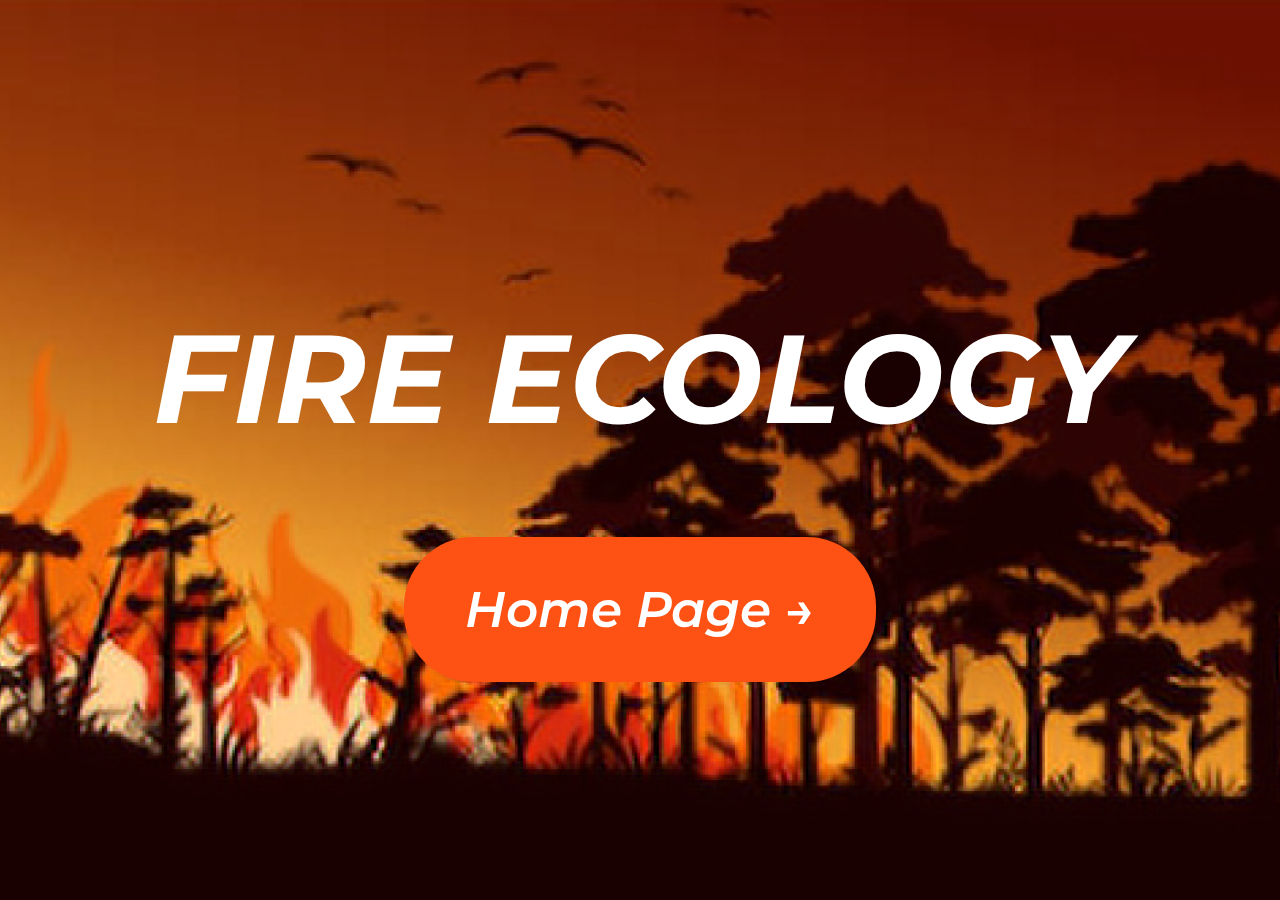
==== index.html @ 668ac1f4 "initial commit" ====
<!DOCTYPE html>
<html lang="en">
<head>
    <meta charset="UTF-8">
    <meta name="viewport" content="width=device-width, initial-scale=1.0">
    <title>Fire Ecology</title>
    <link rel="stylesheet" href="styles.css">
    <script src="script.js"></script> 
</head>
<body>
        <div class="video-wrapper">
            <video loop muted autoplay>
                <source src="./ASSETS/y2mate.com - Glowing Fire Embers Free Animation Loop Background_1080pFHR.mp4" type="video/mp4">
            </video>
            <div class="main">
                <H1>FIRE ECOLOGY</H1>
                <div id="home" class="button-extend"><h2>Home Page →</h2></div>
            </div>
            
        </div>
</body>
---- styles.css ----
@import url('https://fonts.googleapis.com/css2?family=Montserrat:wght@100;200;300;400;500;600;700;800;900&display=swap');

@font-face {
    color: #FFFF;
    font-family: Montserrat;
    font-size: 100px;
    font-style: normal;
    font-weight: 600;
    line-height: normal;
    src: url();
}

h1 {
    color: #ffff;
    font-family: Montserrat;
    font-size: 125px;
    font-style: italic;
    font-weight: 700;
    line-height: normal;
}

h2 {
    color: #FFF;
    text-align: center;
    font-family: Montserrat;
    font-size: 50px;
    font-style: italic;
    font-weight: 600;
    line-height: normal;
}

p {
    color: #fff;
    font-family: Montserrat;
    font-size: 30px;
    font-style: normal;
    line-height: normal;
    font-weight: 400;
}

body {
    margin: 0;
    background: url(./ASSETS/flamefirelolz.png) no-repeat center fixed; 
    background-size: cover;
    align-items: center;
    justify-content: center;
}

video {
    position: absolute;
    margin-top: 0;
    min-width: 100vw;
    min-height: 100vh;
    opacity: 0.2;
}



.top-nav-bar{
    background-color: #404040;
    margin: 0;
    padding: 0;
    height: 183px;
    display: flex;
    flex-wrap: wrap;
    box-sizing: border-box;
    align-items: cen;
}

.header{
    color: #FFF;
    font-family: Montserrat;
    font-size: 100px;
    font-style: normal;
    font-weight: 600;
    line-height: normal;
    margin: 20px;
}

.column {
    background: linear-gradient(82deg, #FFF 0%, #FFBEBE 100%);
    margin-left: auto;
    height: 100vh;
    width: 50vw;
    display: flex;
    flex-direction: column;
    position: relative;
    justify-content: center;
    align-items: left;
    justify-self: right;
    padding-left: 280px;
}

.video-wrapper {
    position: relative;
    overflow: hidden;
    height: 100vh;
    text-align: center;
    display: flex;
    justify-content: center;
    flex-direction: row;
}

/* .home {
    position: relative;
    justify-content: center;
    text-align: center;
    overflow: scroll;
    align-items: flex-start;
    align-items: center;
    height: 100vh;
    width: 100vw;
} */

.button-extend {
    width: 472px;
    height: 145px;
    align-items: center;
    justify-content: center;
    border-radius: 69px;
    background: #FE5114;
    display: flex;
    align-items: center;
    justify-content: center;
    text-align: center;
    transition: 1s ease-out 100ms;
}

.button-extend:hover{
    scale: 103%;
    box-shadow: 0px 10px 17px 0px rgba(0, 0, 0, 0.60);
}

.main {
    /* position: absolute; */
    position: relative;
    display: flex;
    align-items: center;
    justify-content: center;
    flex-wrap: wrap;
    flex-direction: column;
}

/* .break {
    flex-basis: 100%;
    height: 0;
} */
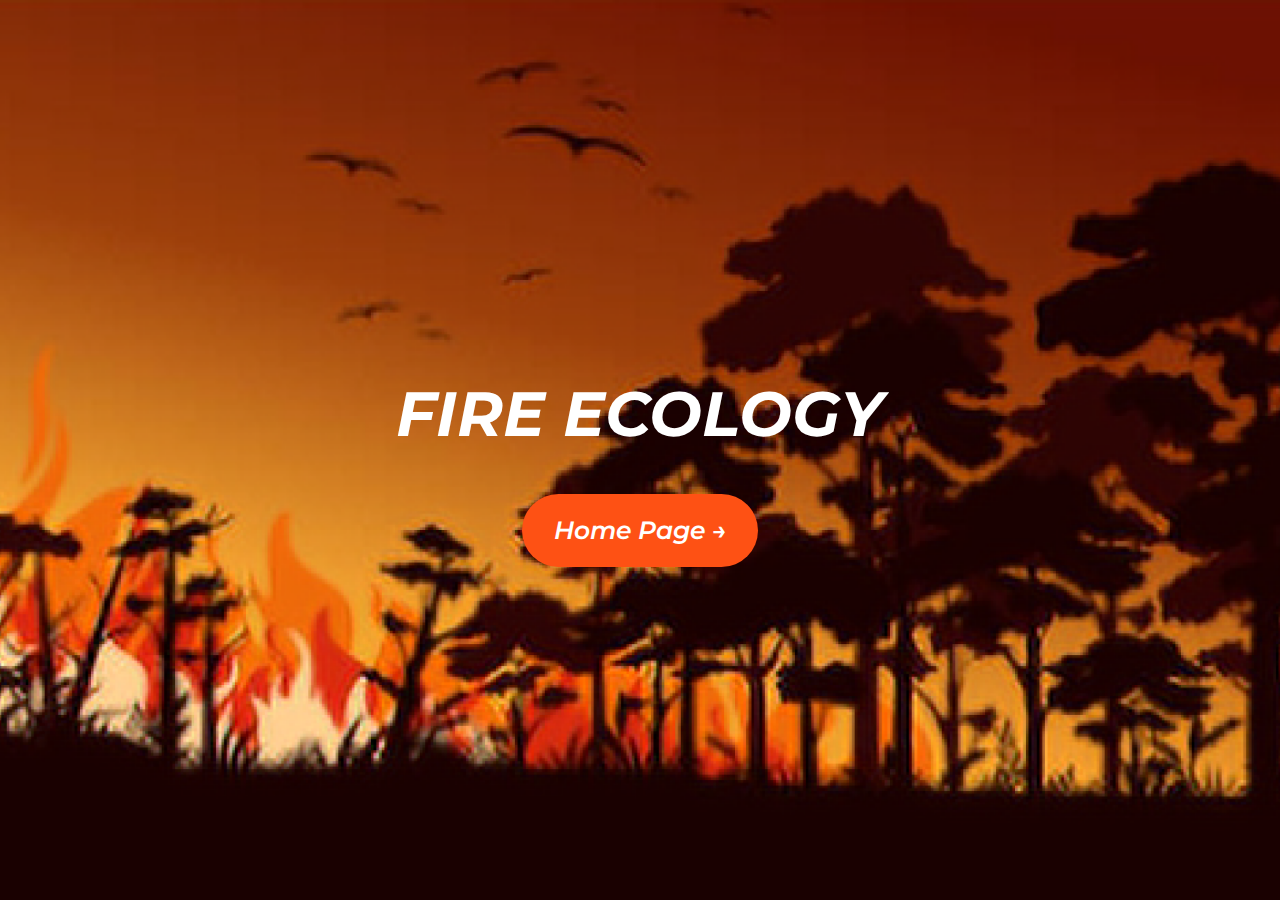
==== commit 8e0c61e1: "second commit (bad)" ====
--- a/index.html
+++ b/index.html
@@ -8,14 +8,11 @@
     <script src="script.js"></script> 
 </head>
 <body>
-        <div class="video-wrapper">
-            <video loop muted autoplay>
-                <source src="./ASSETS/y2mate.com - Glowing Fire Embers Free Animation Loop Background_1080pFHR.mp4" type="video/mp4">
-            </video>
-            <div class="main">
-                <H1>FIRE ECOLOGY</H1>
-                <div id="home" class="button-extend"><h2>Home Page →</h2></div>
-            </div>
-            
+    <video loop muted autoplay>
+        <source src="./ASSETS/y2mate.com - Glowing Fire Embers Free Animation Loop Background_1080pFHR.mp4" type="video/mp4">
+    </video>
+        <div id="main" class="main">
+            <H1>FIRE ECOLOGY</H1>
+            <div onclick="homePage()" class="button-extend"><h2>Home Page →</h2></div>
         </div>
 </body>
--- a/styles.css
+++ b/styles.css
@@ -13,28 +13,30 @@
 h1 {
     color: #ffff;
     font-family: Montserrat;
-    font-size: 125px;
+    font-size: 62.5px;
     font-style: italic;
     font-weight: 700;
     line-height: normal;
 }
 
 h2 {
-    color: #FFF;
+    /* color: #FFF; */
     text-align: center;
     font-family: Montserrat;
-    font-size: 50px;
+    font-size: 25px;
     font-style: italic;
     font-weight: 600;
     line-height: normal;
 }
 
 p {
-    color: #fff;
+    color: #000;
     font-family: Montserrat;
     font-size: 30px;
     font-style: normal;
     line-height: normal;
+    justify-self: center;
+    margin: 20px;
     font-weight: 400;
 }
 
@@ -44,17 +46,15 @@
     background-size: cover;
     align-items: center;
     justify-content: center;
+    overflow: hidden;
 }
 
 video {
     position: absolute;
     margin-top: 0;
     min-width: 100vw;
-    min-height: 100vh;
     opacity: 0.2;
 }
-
-
 
 .top-nav-bar{
     background-color: #404040;
@@ -67,54 +67,36 @@
     align-items: cen;
 }
 
-.header{
-    color: #FFF;
-    font-family: Montserrat;
-    font-size: 100px;
-    font-style: normal;
-    font-weight: 600;
-    line-height: normal;
-    margin: 20px;
+.column {
+    background: linear-gradient(82deg, #FFF 0%, #FFBEBE 100%);
+    height: 700px;
+    padding: 1%;
+    margin: 2%;
+    border-radius: 30px;
+    opacity: 0;
+    transition: opacity 1s;
 }
 
-.column {
-    background: linear-gradient(82deg, #FFF 0%, #FFBEBE 100%);
-    margin-left: auto;
-    height: 100vh;
-    width: 50vw;
-    display: flex;
-    flex-direction: column;
-    position: relative;
-    justify-content: center;
-    align-items: left;
-    justify-self: right;
-    padding-left: 280px;
+.column{
+    opacity: 1;
 }
 
-.video-wrapper {
+.main {
     position: relative;
     overflow: hidden;
     height: 100vh;
     text-align: center;
     display: flex;
+    flex-wrap: wrap;
     justify-content: center;
-    flex-direction: row;
+    align-items: center;
+    overflow-y: auto;
+    flex-direction: column;
 }
 
-/* .home {
-    position: relative;
-    justify-content: center;
-    text-align: center;
-    overflow: scroll;
-    align-items: flex-start;
-    align-items: center;
-    height: 100vh;
-    width: 100vw;
-} */
-
 .button-extend {
-    width: 472px;
-    height: 145px;
+    width: 236px;
+    height: 72.5px;
     align-items: center;
     justify-content: center;
     border-radius: 69px;
@@ -123,26 +105,14 @@
     align-items: center;
     justify-content: center;
     text-align: center;
-    transition: 1s ease-out 100ms;
+    transition: 0.5s ease-out 100ms;
+    color: white;
 }
 
 .button-extend:hover{
-    scale: 103%;
-    box-shadow: 0px 10px 17px 0px rgba(0, 0, 0, 0.60);
+    background: #fff;
+    color: black;
 }
 
-.main {
-    /* position: absolute; */
-    position: relative;
-    display: flex;
-    align-items: center;
-    justify-content: center;
-    flex-wrap: wrap;
-    flex-direction: column;
-}
 
-/* .break {
-    flex-basis: 100%;
-    height: 0;
-} */
 
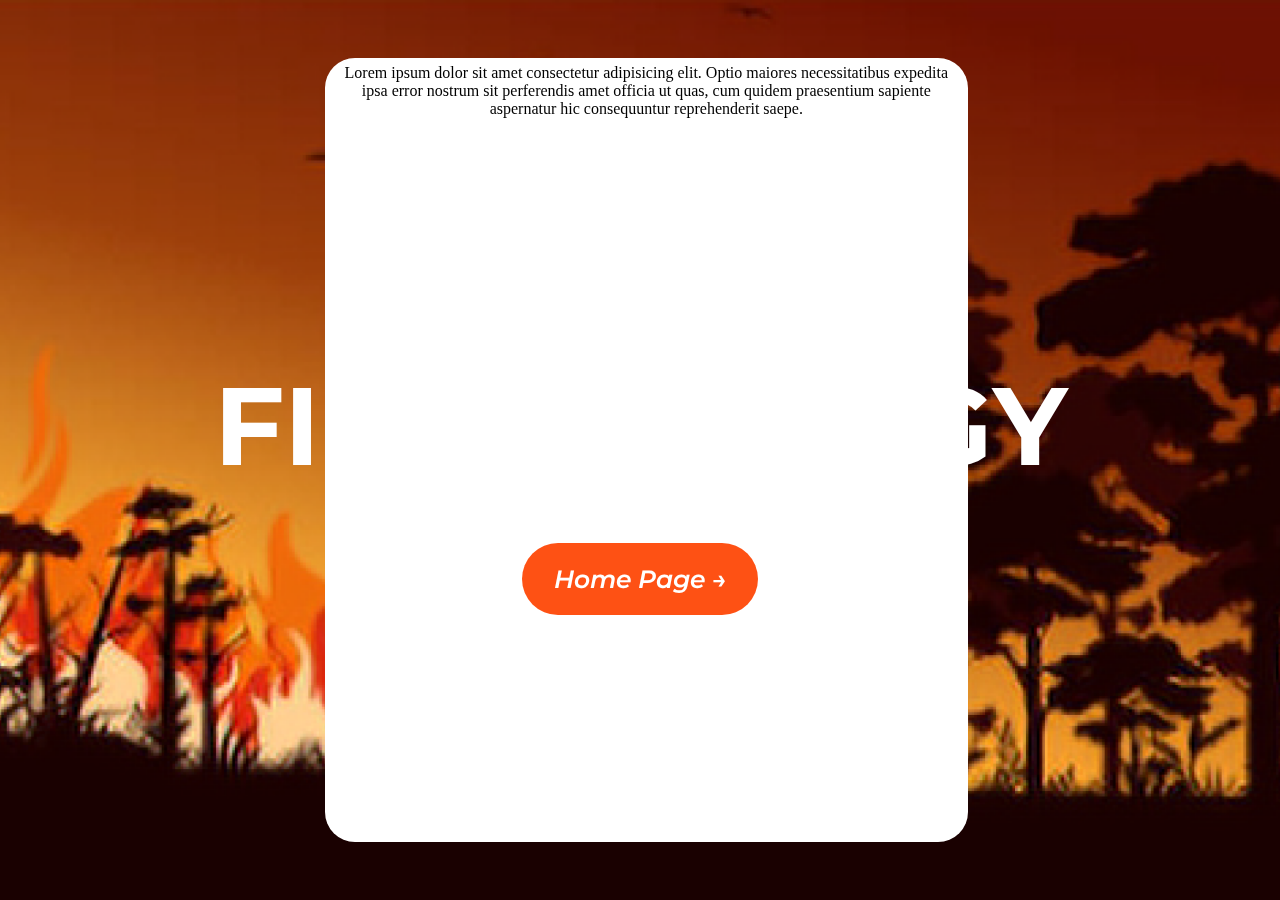
==== commit 797ac738: "3rd commit (worse)" ====
--- a/index.html
+++ b/index.html
@@ -12,7 +12,12 @@
         <source src="./ASSETS/y2mate.com - Glowing Fire Embers Free Animation Loop Background_1080pFHR.mp4" type="video/mp4">
     </video>
         <div id="main" class="main">
-            <H1>FIRE ECOLOGY</H1>
-            <div onclick="homePage()" class="button-extend"><h2>Home Page →</h2></div>
+            <div id="fixed">
+                <H1>FIRE ECOLOGY</H1>
+                <div onclick="homePage()" class="button-extend"><h2>Home Page →</h2></div>
+            </div>
+            <div class="grid-main">
+                <div class="column">Lorem ipsum dolor sit amet consectetur adipisicing elit. Optio maiores necessitatibus expedita ipsa error nostrum sit perferendis amet officia ut quas, cum quidem praesentium sapiente aspernatur hic consequuntur reprehenderit saepe.</div>
+            </div>
         </div>
 </body>
--- a/styles.css
+++ b/styles.css
@@ -13,6 +13,17 @@
 h1 {
     color: #ffff;
     font-family: Montserrat;
+    font-size: 110px;
+    /* font-style: italic; */
+    font-weight: 700;
+    line-height: normal;
+    margin-bottom: 50px;
+}
+
+#htitle {
+    color: #000;
+    font-family: Montserrat;
+    min-width: 90vw;
     font-size: 62.5px;
     font-style: italic;
     font-weight: 700;
@@ -46,13 +57,13 @@
     background-size: cover;
     align-items: center;
     justify-content: center;
-    overflow: hidden;
+    position:fixed;
 }
 
 video {
     position: absolute;
     margin-top: 0;
-    min-width: 100vw;
+    overflow: hidden;
     opacity: 0.2;
 }
 
@@ -68,29 +79,42 @@
 }
 
 .column {
-    background: linear-gradient(82deg, #FFF 0%, #FFBEBE 100%);
-    height: 700px;
+    background: #FFFF;
+    border-color: orange;
+    border-width: 2%;
+    height: 772px;
+    width: 630px;
     padding: 1%;
-    margin: 2%;
     border-radius: 30px;
-    opacity: 0;
-    transition: opacity 1s;
 }
 
-.column{
-    opacity: 1;
+
+#fixed {
+    position: absolute;
+    display: flex;
+    flex-direction: column;
+    justify-content: center;
+    align-items: center;
+}
+
+.grid-main {
+    display: grid;
+    max-width: 80vw;
+    row-gap: 76px;
+    column-gap: 100px;
 }
 
 .main {
     position: relative;
-    overflow: hidden;
-    height: 100vh;
+    height: fit-content;
     text-align: center;
     display: flex;
     flex-wrap: wrap;
+    width: 100vw;
+    height: 100vh;
     justify-content: center;
     align-items: center;
-    overflow-y: auto;
+    overflow: hidden;
     flex-direction: column;
 }
 
